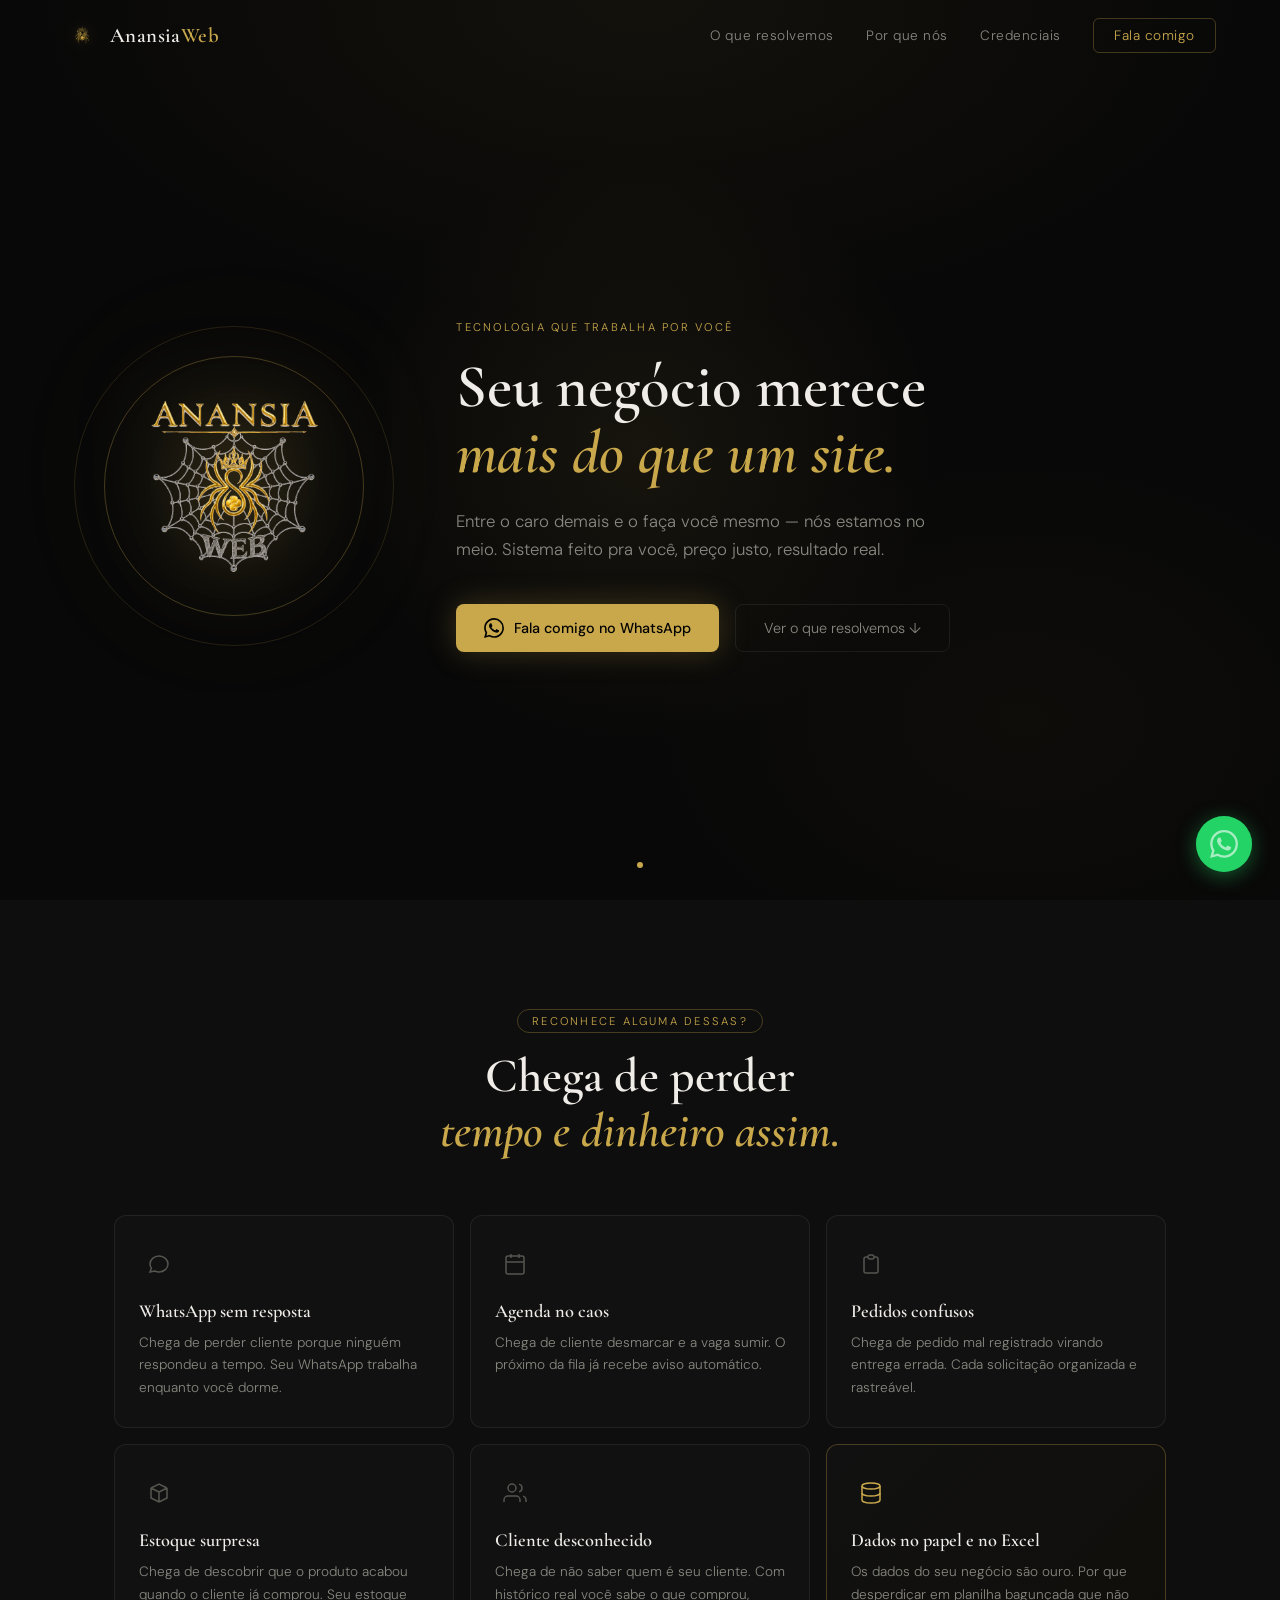
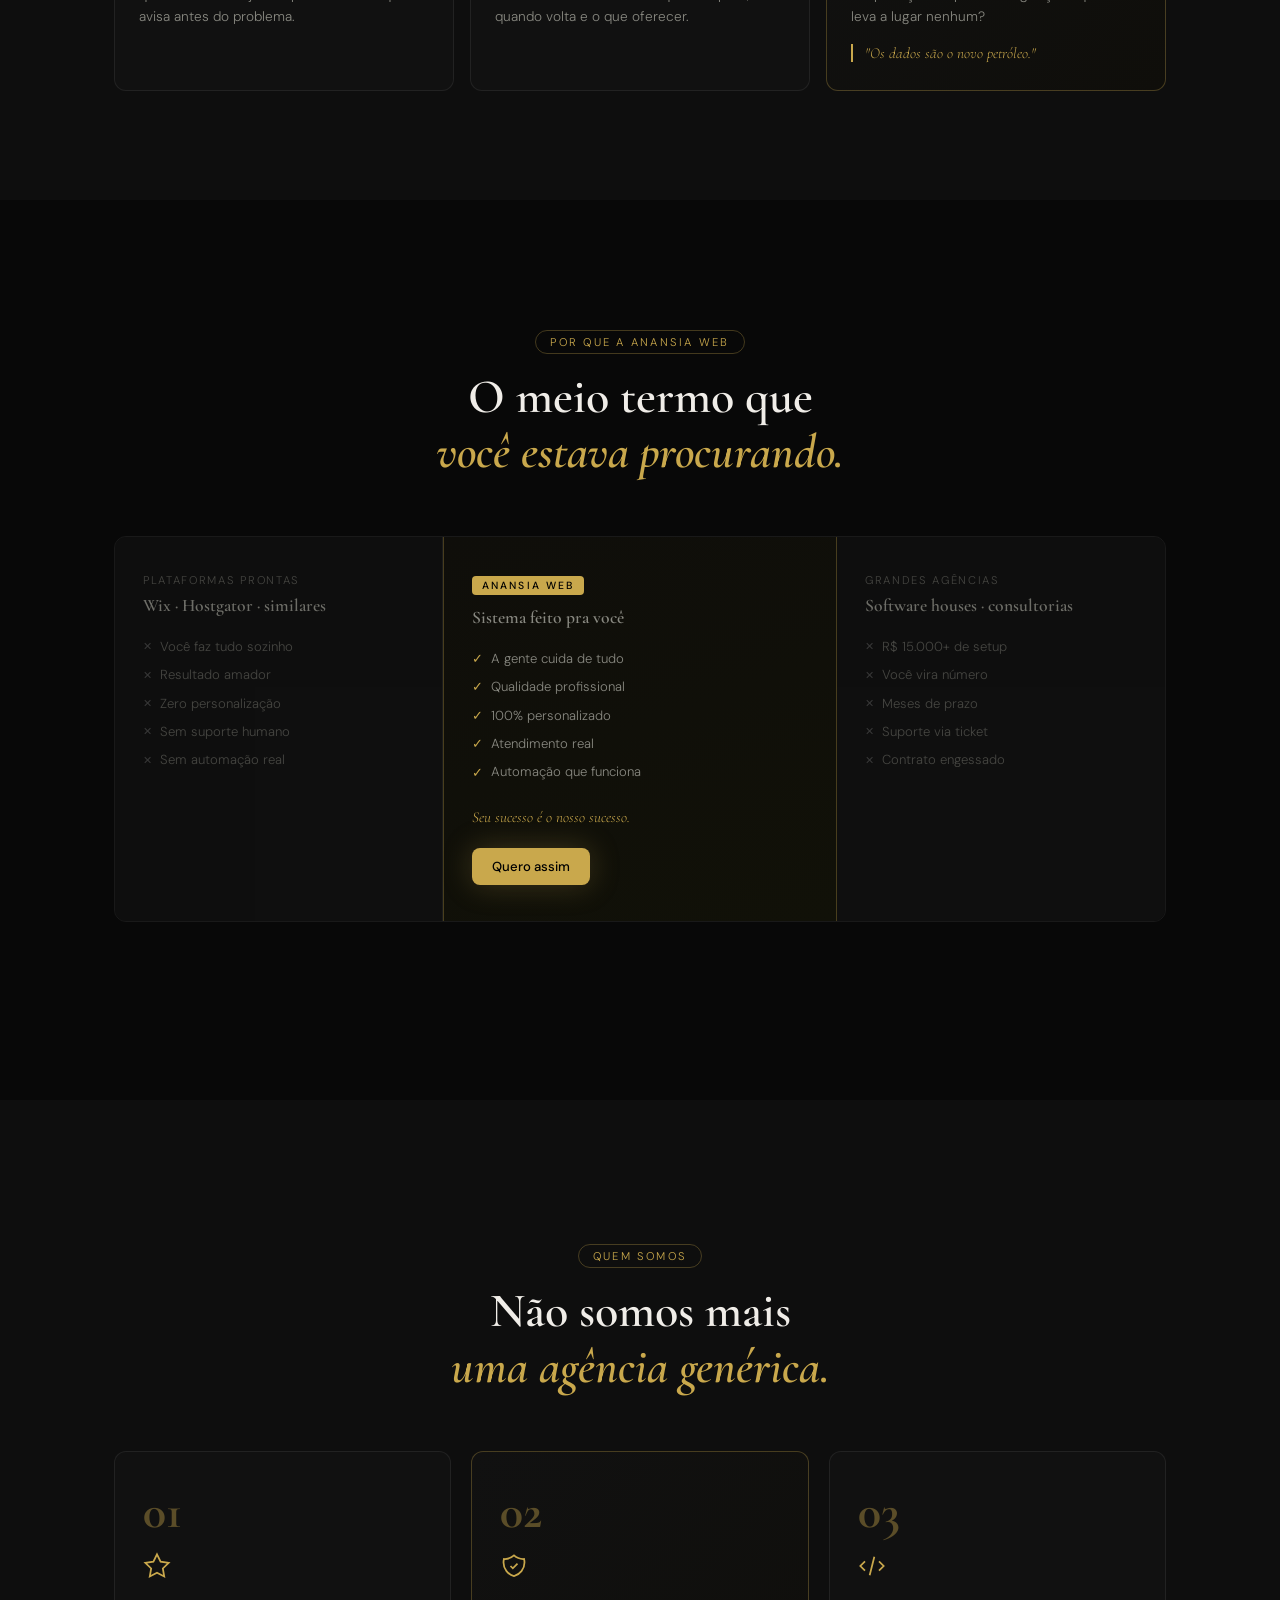
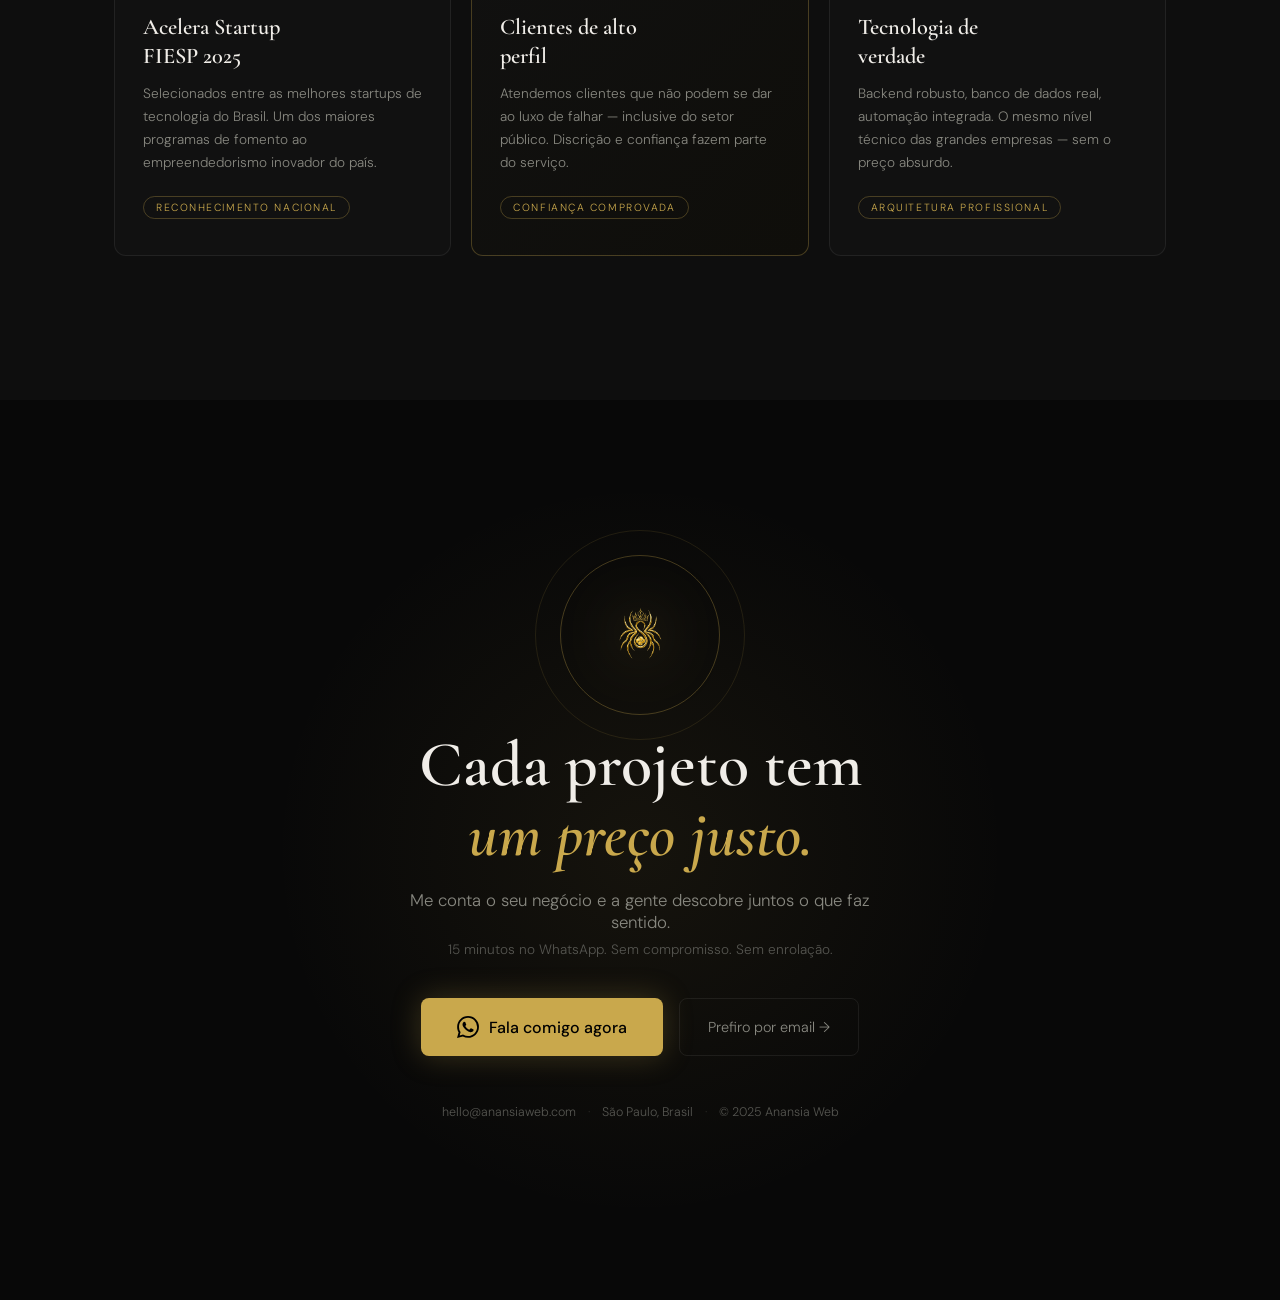
==== index.html @ 6be13656 "c0 publicando site 1" ====
<!DOCTYPE html>
<html lang="pt-BR">
<head>
  <meta charset="UTF-8">
  <meta name="viewport" content="width=device-width, initial-scale=1.0">
  <title>Anansia Web | Tecnologia que trabalha por você</title>
  <meta name="description" content="Entre o caro demais e o faça você mesmo. Sistemas personalizados, automação real e atendimento de qualidade para micro e pequenas empresas.">
  <link rel="preconnect" href="https://fonts.googleapis.com">
  <link rel="preconnect" href="https://fonts.gstatic.com" crossorigin>
  <link href="https://fonts.googleapis.com/css2?family=Cormorant+Garamond:ital,wght@0,400;0,600;0,700;1,400&family=DM+Sans:wght@300;400;500&display=swap" rel="stylesheet">
  <link rel="stylesheet" href="style.css">
<base target="_blank">
</head>
<body>

  <nav class="nav" id="nav">
    <div class="nav-inner">
      <a href="#inicio" class="nav-logo">
        <img src="logo_final_dourada-removebg-preview.png" alt="Anansia Web" class="nav-logo-img">
        <span class="nav-logo-name">Anansia<span class="gold">Web</span></span>
      </a>
      <div class="nav-links">
        <a href="#dores" class="nav-link">O que resolvemos</a>
        <a href="#posicionamento" class="nav-link">Por que nós</a>
        <a href="#credencial" class="nav-link">Credenciais</a>
        <a href="#contato" class="nav-link nav-cta">Fala comigo</a>
      </div>
      <button class="nav-toggle" id="navToggle" aria-label="Menu">
        <span></span><span></span><span></span>
      </button>
    </div>
  </nav>

  <div class="mobile-overlay" id="mobileOverlay"></div>
  <div class="mobile-menu" id="mobileMenu">
    <a href="#dores" class="mobile-link">O que resolvemos</a>
    <a href="#posicionamento" class="mobile-link">Por que nós</a>
    <a href="#credencial" class="mobile-link">Credenciais</a>
    <a href="#contato" class="mobile-link">Fala comigo</a>
  </div>

  <!-- HERO -->
  <section class="hero snap-section" id="inicio">
    <div class="hero-bg-web"></div>
    <div class="hero-glow"></div>
    <div class="hero-content">
      <div class="hero-logo-wrap">
        <div class="logo-ring logo-ring-1"></div>
        <div class="logo-ring logo-ring-2"></div>
        <img src="Anansia_Web_Logo_Novo_Transparente.png" alt="Anansia Web" class="hero-logo" id="heroLogo">
      </div>
      <div class="hero-text">
        <p class="hero-eyebrow">Tecnologia que trabalha por você</p>
        <h1 class="hero-headline">
          Seu negócio merece<br>
          <em class="gold-italic">mais do que um site.</em>
        </h1>
        <p class="hero-sub">
          Entre o caro demais e o faça você mesmo —
          nós estamos no meio. Sistema feito pra você, preço justo, resultado real.
        </p>
        <div class="hero-actions">
          <a href="https://wa.me/5511999999999" target="_blank" class="btn-primary">
            <svg viewBox="0 0 24 24" fill="currentColor" width="20" height="20"><path d="M17.472 14.382c-.297-.149-1.758-.867-2.03-.967-.273-.099-.471-.148-.67.15-.197.297-.767.966-.94 1.164-.173.199-.347.223-.644.075-.297-.15-1.255-.463-2.39-1.475-.883-.788-1.48-1.761-1.653-2.059-.173-.297-.018-.458.13-.606.134-.133.298-.347.446-.52.149-.174.198-.298.298-.497.099-.198.05-.371-.025-.52-.075-.149-.669-1.612-.916-2.207-.242-.579-.487-.5-.669-.51-.173-.008-.371-.01-.57-.01-.198 0-.52.074-.792.372-.272.297-1.04 1.016-1.04 2.479 0 1.462 1.065 2.875 1.213 3.074.149.198 2.096 3.2 5.077 4.487.709.306 1.262.489 1.694.625.712.227 1.36.195 1.871.118.571-.085 1.758-.719 2.006-1.413.248-.694.248-1.289.173-1.413-.074-.124-.272-.198-.57-.347m-5.421 7.403h-.004a9.87 9.87 0 01-5.031-1.378l-.361-.214-3.741.982.998-3.648-.235-.374a9.86 9.86 0 01-1.51-5.26c.001-5.45 4.436-9.884 9.888-9.884 2.64 0 5.122 1.03 6.988 2.898a9.825 9.825 0 012.893 6.994c-.003 5.45-4.437 9.884-9.885 9.884m8.413-18.297A11.815 11.815 0 0012.05 0C5.495 0 .16 5.335.157 11.892c0 2.096.547 4.142 1.588 5.945L.057 24l6.305-1.654a11.882 11.882 0 005.683 1.448h.005c6.554 0 11.89-5.335 11.893-11.893a11.821 11.821 0 00-3.48-8.413z"/></svg>
            Fala comigo no WhatsApp
          </a>
          <a href="#dores" class="btn-ghost">Ver o que resolvemos ↓</a>
        </div>
      </div>
    </div>
    <div class="hero-scroll-hint"><div class="scroll-dot"></div></div>
  </section>

  <!-- DORES -->
  <section class="dores snap-section" id="dores">
    <div class="dores-inner">
      <div class="section-header">
        <span class="section-label">Reconhece alguma dessas?</span>
        <h2 class="section-title">Chega de perder<br><em class="gold-italic">tempo e dinheiro assim.</em></h2>
      </div>
      <div class="dores-grid">
        <div class="dor-card" data-delay="0">
          <div class="dor-icon"><svg viewBox="0 0 24 24" fill="none" stroke="currentColor" stroke-width="1.5"><path d="M8 12h.01M12 12h.01M16 12h.01M21 12c0 4.418-4.03 8-9 8a9.863 9.863 0 01-4.255-.949L3 20l1.395-3.72C3.512 15.042 3 13.574 3 12c0-4.418 4.03-8 9-8s9 3.582 9 8z"/></svg></div>
          <h3 class="dor-title">WhatsApp sem resposta</h3>
          <p class="dor-text">Chega de perder cliente porque ninguém respondeu a tempo. Seu WhatsApp trabalha enquanto você dorme.</p>
        </div>
        <div class="dor-card" data-delay="100">
          <div class="dor-icon"><svg viewBox="0 0 24 24" fill="none" stroke="currentColor" stroke-width="1.5"><rect x="3" y="4" width="18" height="18" rx="2"/><line x1="16" y1="2" x2="16" y2="6"/><line x1="8" y1="2" x2="8" y2="6"/><line x1="3" y1="10" x2="21" y2="10"/></svg></div>
          <h3 class="dor-title">Agenda no caos</h3>
          <p class="dor-text">Chega de cliente desmarcar e a vaga sumir. O próximo da fila já recebe aviso automático.</p>
        </div>
        <div class="dor-card" data-delay="200">
          <div class="dor-icon"><svg viewBox="0 0 24 24" fill="none" stroke="currentColor" stroke-width="1.5"><path d="M9 5H7a2 2 0 00-2 2v12a2 2 0 002 2h10a2 2 0 002-2V7a2 2 0 00-2-2h-2M9 5a2 2 0 002 2h2a2 2 0 002-2M9 5a2 2 0 012-2h2a2 2 0 012 2"/></svg></div>
          <h3 class="dor-title">Pedidos confusos</h3>
          <p class="dor-text">Chega de pedido mal registrado virando entrega errada. Cada solicitação organizada e rastreável.</p>
        </div>
        <div class="dor-card" data-delay="300">
          <div class="dor-icon"><svg viewBox="0 0 24 24" fill="none" stroke="currentColor" stroke-width="1.5"><path d="M20 7l-8-4-8 4m16 0l-8 4m8-4v10l-8 4m0-10L4 7m8 4v10M4 7v10l8 4"/></svg></div>
          <h3 class="dor-title">Estoque surpresa</h3>
          <p class="dor-text">Chega de descobrir que o produto acabou quando o cliente já comprou. Seu estoque avisa antes do problema.</p>
        </div>
        <div class="dor-card" data-delay="400">
          <div class="dor-icon"><svg viewBox="0 0 24 24" fill="none" stroke="currentColor" stroke-width="1.5"><path d="M17 21v-2a4 4 0 00-4-4H5a4 4 0 00-4 4v2"/><circle cx="9" cy="7" r="4"/><path d="M23 21v-2a4 4 0 00-3-3.87M16 3.13a4 4 0 010 7.75"/></svg></div>
          <h3 class="dor-title">Cliente desconhecido</h3>
          <p class="dor-text">Chega de não saber quem é seu cliente. Com histórico real você sabe o que comprou, quando volta e o que oferecer.</p>
        </div>
        <div class="dor-card dor-destaque" data-delay="500">
          <div class="dor-icon dor-icon-gold"><svg viewBox="0 0 24 24" fill="none" stroke="currentColor" stroke-width="1.5"><ellipse cx="12" cy="5" rx="9" ry="3"/><path d="M21 12c0 1.66-4 3-9 3s-9-1.34-9-3"/><path d="M3 5v14c0 1.66 4 3 9 3s9-1.34 9-3V5"/></svg></div>
          <h3 class="dor-title">Dados no papel e no Excel</h3>
          <p class="dor-text">Os dados do seu negócio são ouro. Por que desperdiçar em planilha bagunçada que não leva a lugar nenhum?</p>
          <div class="dor-quote">"Os dados são o novo petróleo."</div>
        </div>
      </div>
    </div>
  </section>

  <!-- POSICIONAMENTO -->
  <section class="pos snap-section" id="posicionamento">
    <div class="pos-inner">
      <div class="section-header">
        <span class="section-label">Por que a Anansia Web</span>
        <h2 class="section-title">O meio termo que<br><em class="gold-italic">você estava procurando.</em></h2>
      </div>
      <div class="pos-grid">
        <div class="pos-col pos-col-left">
          <div class="pos-col-label">Plataformas prontas</div>
          <div class="pos-col-name">Wix · Hostgator · similares</div>
          <ul class="pos-list">
            <li class="pos-neg">Você faz tudo sozinho</li>
            <li class="pos-neg">Resultado amador</li>
            <li class="pos-neg">Zero personalização</li>
            <li class="pos-neg">Sem suporte humano</li>
            <li class="pos-neg">Sem automação real</li>
          </ul>
        </div>
        <div class="pos-col pos-col-center">
          <div class="pos-col-badge">Anansia Web</div>
          <div class="pos-col-name gold">Sistema feito pra você</div>
          <ul class="pos-list">
            <li class="pos-pos">A gente cuida de tudo</li>
            <li class="pos-pos">Qualidade profissional</li>
            <li class="pos-pos">100% personalizado</li>
            <li class="pos-pos">Atendimento real</li>
            <li class="pos-pos">Automação que funciona</li>
          </ul>
          <div class="pos-motto">Seu sucesso é o nosso sucesso.</div>
          <a href="#contato" class="btn-primary btn-sm">Quero assim</a>
        </div>
        <div class="pos-col pos-col-right">
          <div class="pos-col-label">Grandes agências</div>
          <div class="pos-col-name">Software houses · consultorias</div>
          <ul class="pos-list">
            <li class="pos-neg">R$ 15.000+ de setup</li>
            <li class="pos-neg">Você vira número</li>
            <li class="pos-neg">Meses de prazo</li>
            <li class="pos-neg">Suporte via ticket</li>
            <li class="pos-neg">Contrato engessado</li>
          </ul>
        </div>
      </div>
    </div>
  </section>

  <!-- CREDENCIAL -->
  <section class="cred snap-section" id="credencial">
    <div class="cred-inner">
      <div class="section-header">
        <span class="section-label">Quem somos</span>
        <h2 class="section-title">Não somos mais<br><em class="gold-italic">uma agência genérica.</em></h2>
      </div>
      <div class="cred-grid">
        <div class="cred-card">
          <div class="cred-num gold">01</div>
          <div class="cred-icon"><svg viewBox="0 0 24 24" fill="none" stroke="currentColor" stroke-width="1.5"><path d="M12 2l3.09 6.26L22 9.27l-5 4.87 1.18 6.88L12 17.77l-6.18 3.25L7 14.14 2 9.27l6.91-1.01L12 2z"/></svg></div>
          <h3 class="cred-title">Acelera Startup<br>FIESP 2025</h3>
          <p class="cred-text">Selecionados entre as melhores startups de tecnologia do Brasil. Um dos maiores programas de fomento ao empreendedorismo inovador do país.</p>
          <div class="cred-tag">Reconhecimento nacional</div>
        </div>
        <div class="cred-card cred-card-mid">
          <div class="cred-num gold">02</div>
          <div class="cred-icon"><svg viewBox="0 0 24 24" fill="none" stroke="currentColor" stroke-width="1.5"><path d="M9 12l2 2 4-4m5.618-4.016A11.955 11.955 0 0112 2.944a11.955 11.955 0 01-8.618 3.04A12.02 12.02 0 003 9c0 5.591 3.824 10.29 9 11.622 5.176-1.332 9-6.03 9-11.622 0-1.042-.133-2.052-.382-3.016z"/></svg></div>
          <h3 class="cred-title">Clientes de alto<br>perfil</h3>
          <p class="cred-text">Atendemos clientes que não podem se dar ao luxo de falhar — inclusive do setor público. Discrição e confiança fazem parte do serviço.</p>
          <div class="cred-tag">Confiança comprovada</div>
        </div>
        <div class="cred-card">
          <div class="cred-num gold">03</div>
          <div class="cred-icon"><svg viewBox="0 0 24 24" fill="none" stroke="currentColor" stroke-width="1.5"><path d="M10 20l4-16m4 4l4 4-4 4M6 16l-4-4 4-4"/></svg></div>
          <h3 class="cred-title">Tecnologia de<br>verdade</h3>
          <p class="cred-text">Backend robusto, banco de dados real, automação integrada. O mesmo nível técnico das grandes empresas — sem o preço absurdo.</p>
          <div class="cred-tag">Arquitetura profissional</div>
        </div>
      </div>
    </div>
  </section>

  <!-- CTA -->
  <section class="cta snap-section" id="contato">
    <div class="cta-glow"></div>
    <div class="cta-inner">
      <div class="cta-logo-wrap">
        <div class="cta-ring cta-ring-1"></div>
        <div class="cta-ring cta-ring-2"></div>
        <img src="logo_final_dourada-removebg-preview.png" alt="Anansia Web" class="cta-logo">
      </div>
      <h2 class="cta-headline">Cada projeto tem<br><em class="gold-italic">um preço justo.</em></h2>
      <p class="cta-sub">Me conta o seu negócio e a gente descobre juntos o que faz sentido.</p>
      <p class="cta-sub2">15 minutos no WhatsApp. Sem compromisso. Sem enrolação.</p>
      <div class="cta-actions">
        <a href="https://wa.me/5511999999999" target="_blank" class="btn-primary btn-large">
          <svg viewBox="0 0 24 24" fill="currentColor" width="22" height="22"><path d="M17.472 14.382c-.297-.149-1.758-.867-2.03-.967-.273-.099-.471-.148-.67.15-.197.297-.767.966-.94 1.164-.173.199-.347.223-.644.075-.297-.15-1.255-.463-2.39-1.475-.883-.788-1.48-1.761-1.653-2.059-.173-.297-.018-.458.13-.606.134-.133.298-.347.446-.52.149-.174.198-.298.298-.497.099-.198.05-.371-.025-.52-.075-.149-.669-1.612-.916-2.207-.242-.579-.487-.5-.669-.51-.173-.008-.371-.01-.57-.01-.198 0-.52.074-.792.372-.272.297-1.04 1.016-1.04 2.479 0 1.462 1.065 2.875 1.213 3.074.149.198 2.096 3.2 5.077 4.487.709.306 1.262.489 1.694.625.712.227 1.36.195 1.871.118.571-.085 1.758-.719 2.006-1.413.248-.694.248-1.289.173-1.413-.074-.124-.272-.198-.57-.347m-5.421 7.403h-.004a9.87 9.87 0 01-5.031-1.378l-.361-.214-3.741.982.998-3.648-.235-.374a9.86 9.86 0 01-1.51-5.26c.001-5.45 4.436-9.884 9.888-9.884 2.64 0 5.122 1.03 6.988 2.898a9.825 9.825 0 012.893 6.994c-.003 5.45-4.437 9.884-9.885 9.884m8.413-18.297A11.815 11.815 0 0012.05 0C5.495 0 .16 5.335.157 11.892c0 2.096.547 4.142 1.588 5.945L.057 24l6.305-1.654a11.882 11.882 0 005.683 1.448h.005c6.554 0 11.89-5.335 11.893-11.893a11.821 11.821 0 00-3.48-8.413z"/></svg>
          Fala comigo agora
        </a>
        <a href="mailto:hello@anansiaweb.com" class="btn-ghost">Prefiro por email →</a>
      </div>
      <div class="cta-footer-info">
        <span>hello@anansiaweb.com</span>
        <span class="cta-dot">·</span>
        <span>São Paulo, Brasil</span>
        <span class="cta-dot">·</span>
        <span>© 2025 Anansia Web</span>
      </div>
    </div>
  </section>

  <!-- ZAP FLUTUANTE -->
  <a href="https://wa.me/5511999999999" target="_blank" class="zap-float" aria-label="WhatsApp">
    <svg viewBox="0 0 24 24" fill="currentColor"><path d="M17.472 14.382c-.297-.149-1.758-.867-2.03-.967-.273-.099-.471-.148-.67.15-.197.297-.767.966-.94 1.164-.173.199-.347.223-.644.075-.297-.15-1.255-.463-2.39-1.475-.883-.788-1.48-1.761-1.653-2.059-.173-.297-.018-.458.13-.606.134-.133.298-.347.446-.52.149-.174.198-.298.298-.497.099-.198.05-.371-.025-.52-.075-.149-.669-1.612-.916-2.207-.242-.579-.487-.5-.669-.51-.173-.008-.371-.01-.57-.01-.198 0-.52.074-.792.372-.272.297-1.04 1.016-1.04 2.479 0 1.462 1.065 2.875 1.213 3.074.149.198 2.096 3.2 5.077 4.487.709.306 1.262.489 1.694.625.712.227 1.36.195 1.871.118.571-.085 1.758-.719 2.006-1.413.248-.694.248-1.289.173-1.413-.074-.124-.272-.198-.57-.347m-5.421 7.403h-.004a9.87 9.87 0 01-5.031-1.378l-.361-.214-3.741.982.998-3.648-.235-.374a9.86 9.86 0 01-1.51-5.26c.001-5.45 4.436-9.884 9.888-9.884 2.64 0 5.122 1.03 6.988 2.898a9.825 9.825 0 012.893 6.994c-.003 5.45-4.437 9.884-9.885 9.884m8.413-18.297A11.815 11.815 0 0012.05 0C5.495 0 .16 5.335.157 11.892c0 2.096.547 4.142 1.588 5.945L.057 24l6.305-1.654a11.882 11.882 0 005.683 1.448h.005c6.554 0 11.89-5.335 11.893-11.893a11.821 11.821 0 00-3.48-8.413z"/></svg>
    <span class="zap-pulse"></span>
  </a>

  <script src="script.js"></script>
</body>
</html>
---- style.css ----
/* ============================================
   ANANSIA WEB — CSS
   Dark luxury · Gold · Cormorant + DM Sans
   ============================================ */

:root {
  --gold: #C9A84C;
  --gold-light: #E8C96A;
  --gold-dim: rgba(201,168,76,0.15);
  --gold-border: rgba(201,168,76,0.3);
  --bg: #080808;
  --bg-2: #0E0E0E;
  --bg-3: #141414;
  --bg-card: #111111;
  --text: #F0EDE8;
  --text-muted: #888880;
  --text-dim: #555550;
  --border: rgba(255,255,255,0.07);
  --radius: 12px;
  --nav-h: 72px;
}

*, *::before, *::after { box-sizing: border-box; margin: 0; padding: 0; }

html {
  scroll-behavior: smooth;
  font-size: 16px;
}

body {
  background: var(--bg);
  color: var(--text);
  font-family: 'DM Sans', sans-serif;
  font-weight: 300;
  overflow-x: hidden;
  -webkit-font-smoothing: antialiased;
}

/* UTILITIES */
.gold { color: var(--gold); }
.gold-italic { color: var(--gold); font-style: italic; font-family: 'Cormorant Garamond', serif; font-weight: 600; }

/* ============ NAV ============ */
.nav {
  position: fixed;
  top: 0; left: 0; right: 0;
  height: var(--nav-h);
  z-index: 100;
  transition: background .3s, border-color .3s;
  border-bottom: 1px solid transparent;
}
.nav.scrolled {
  background: rgba(8,8,8,0.95);
  backdrop-filter: blur(20px);
  border-bottom-color: var(--border);
}
.nav-inner {
  max-width: 1200px;
  margin: 0 auto;
  padding: 0 24px;
  height: 100%;
  display: flex;
  align-items: center;
  justify-content: space-between;
}
.nav-logo {
  display: flex;
  align-items: center;
  gap: 10px;
  text-decoration: none;
}
.nav-logo-img {
  width: 36px;
  height: 36px;
  object-fit: contain;
  filter: drop-shadow(0 0 8px rgba(201,168,76,0.4));
}
.nav-logo-name {
  font-family: 'Cormorant Garamond', serif;
  font-size: 1.3rem;
  font-weight: 600;
  color: var(--text);
  letter-spacing: 0.02em;
}
.nav-links {
  display: flex;
  align-items: center;
  gap: 32px;
}
.nav-link {
  font-size: 0.85rem;
  color: var(--text-muted);
  text-decoration: none;
  letter-spacing: 0.04em;
  transition: color .2s;
}
.nav-link:hover { color: var(--text); }
.nav-cta {
  padding: 8px 20px;
  border: 1px solid var(--gold-border);
  border-radius: 6px;
  color: var(--gold) !important;
  transition: background .2s, color .2s !important;
}
.nav-cta:hover { background: var(--gold-dim); color: var(--gold-light) !important; }
.nav-toggle {
  display: none;
  flex-direction: column;
  gap: 5px;
  background: none;
  border: none;
  cursor: pointer;
  padding: 4px;
}
.nav-toggle span {
  display: block;
  width: 22px;
  height: 1.5px;
  background: var(--text);
  transition: transform .3s, opacity .3s;
}

/* MOBILE MENU */
.mobile-overlay {
  display: none;
  position: fixed;
  inset: 0;
  background: rgba(0,0,0,0.7);
  z-index: 98;
}
.mobile-menu {
  display: none;
  position: fixed;
  top: var(--nav-h);
  left: 0; right: 0;
  background: var(--bg-2);
  border-bottom: 1px solid var(--border);
  z-index: 99;
  flex-direction: column;
  padding: 16px 0;
}
.mobile-link {
  padding: 14px 24px;
  color: var(--text-muted);
  text-decoration: none;
  font-size: 0.9rem;
  border-bottom: 1px solid var(--border);
  transition: color .2s, background .2s;
}
.mobile-link:hover { color: var(--gold); background: var(--gold-dim); }
.mobile-menu.open, .mobile-overlay.open { display: flex; }

/* ============ SECTIONS ============ */
.snap-section {
  min-height: 100vh;
  display: flex;
  align-items: center;
  justify-content: center;
  position: relative;
  overflow: hidden;
}

.section-header {
  text-align: center;
  margin-bottom: clamp(2rem, 5vw, 3.5rem);
}
.section-label {
  display: inline-block;
  font-size: 0.7rem;
  letter-spacing: 0.2em;
  text-transform: uppercase;
  color: var(--gold);
  margin-bottom: 1rem;
  border: 1px solid var(--gold-border);
  padding: 4px 14px;
  border-radius: 20px;
}
.section-title {
  font-family: 'Cormorant Garamond', serif;
  font-size: clamp(2rem, 4vw, 3rem);
  font-weight: 600;
  line-height: 1.15;
  color: var(--text);
}

/* BTNS */
.btn-primary {
  display: inline-flex;
  align-items: center;
  gap: 10px;
  padding: 14px 28px;
  background: var(--gold);
  color: #000;
  font-size: 0.9rem;
  font-weight: 500;
  text-decoration: none;
  border-radius: 8px;
  transition: background .2s, transform .2s, box-shadow .2s;
  box-shadow: 0 0 30px rgba(201,168,76,0.25);
}
.btn-primary:hover {
  background: var(--gold-light);
  transform: translateY(-2px);
  box-shadow: 0 8px 40px rgba(201,168,76,0.35);
}
.btn-primary.btn-large { padding: 18px 36px; font-size: 1rem; }
.btn-primary.btn-sm { padding: 10px 20px; font-size: 0.82rem; }
.btn-ghost {
  display: inline-flex;
  align-items: center;
  gap: 8px;
  padding: 14px 28px;
  color: var(--text-muted);
  font-size: 0.9rem;
  text-decoration: none;
  border: 1px solid var(--border);
  border-radius: 8px;
  transition: color .2s, border-color .2s;
}
.btn-ghost:hover { color: var(--text); border-color: rgba(255,255,255,0.2); }

/* ============ HERO ============ */
.hero {
  background: var(--bg);
  padding-top: var(--nav-h);
}
.hero-bg-web {
  position: absolute;
  inset: 0;
  background-image:
    radial-gradient(ellipse 80% 60% at 50% 0%, rgba(201,168,76,0.06) 0%, transparent 60%),
    radial-gradient(ellipse 60% 60% at 80% 80%, rgba(201,168,76,0.03) 0%, transparent 50%);
  pointer-events: none;
}
.hero-glow {
  position: absolute;
  width: 600px; height: 600px;
  border-radius: 50%;
  background: radial-gradient(circle, rgba(201,168,76,0.08) 0%, transparent 70%);
  top: 50%; left: 50%;
  transform: translate(-50%, -50%);
  pointer-events: none;
}
.hero-content {
  position: relative;
  z-index: 2;
  display: flex;
  align-items: center;
  gap: clamp(3rem, 8vw, 8rem);
  max-width: 1100px;
  width: 100%;
  padding: 0 24px;
  flex-wrap: wrap;
  justify-content: center;
}
.hero-logo-wrap {
  position: relative;
  flex-shrink: 0;
  display: flex;
  align-items: center;
  justify-content: center;
}
.logo-ring {
  position: absolute;
  border-radius: 50%;
  border: 1px solid var(--gold-border);
  animation: ringPulse 3s ease-in-out infinite;
}
.logo-ring-1 { width: 260px; height: 260px; animation-delay: 0s; }
.logo-ring-2 { width: 320px; height: 320px; animation-delay: 1s; opacity: 0.5; }
@keyframes ringPulse {
  0%, 100% { opacity: 0.3; transform: scale(1); }
  50% { opacity: 0.7; transform: scale(1.03); }
}
.hero-logo {
  width: clamp(180px, 25vw, 240px);
  height: clamp(180px, 25vw, 240px);
  object-fit: contain;
  filter: drop-shadow(0 0 40px rgba(201,168,76,0.5)) drop-shadow(0 0 80px rgba(201,168,76,0.2));
  animation: logoFloat 4s ease-in-out infinite;
  position: relative;
  z-index: 2;
}
@keyframes logoFloat {
  0%, 100% { transform: translateY(0); filter: drop-shadow(0 0 40px rgba(201,168,76,0.5)) drop-shadow(0 0 80px rgba(201,168,76,0.2)); }
  50% { transform: translateY(-10px); filter: drop-shadow(0 0 60px rgba(201,168,76,0.7)) drop-shadow(0 0 100px rgba(201,168,76,0.3)); }
}
.hero-text {
  flex: 1;
  min-width: 280px;
}
.hero-eyebrow {
  font-size: 0.7rem;
  letter-spacing: 0.2em;
  text-transform: uppercase;
  color: var(--gold);
  margin-bottom: 1.2rem;
  opacity: 0;
  animation: fadeUp .6s .2s forwards;
}
.hero-headline {
  font-family: 'Cormorant Garamond', serif;
  font-size: clamp(2.2rem, 5vw, 3.8rem);
  font-weight: 600;
  line-height: 1.1;
  color: var(--text);
  margin-bottom: 1.2rem;
  opacity: 0;
  animation: fadeUp .6s .4s forwards;
}
.hero-sub {
  font-size: clamp(0.9rem, 1.5vw, 1.05rem);
  color: var(--text-muted);
  line-height: 1.7;
  margin-bottom: 2.5rem;
  max-width: 480px;
  opacity: 0;
  animation: fadeUp .6s .6s forwards;
}
.hero-actions {
  display: flex;
  gap: 16px;
  flex-wrap: wrap;
  opacity: 0;
  animation: fadeUp .6s .8s forwards;
}
.hero-scroll-hint {
  position: absolute;
  bottom: 32px;
  left: 50%;
  transform: translateX(-50%);
}
.scroll-dot {
  width: 6px; height: 6px;
  border-radius: 50%;
  background: var(--gold);
  animation: scrollBounce 2s ease-in-out infinite;
}
@keyframes scrollBounce {
  0%, 100% { transform: translateY(0); opacity: 1; }
  50% { transform: translateY(8px); opacity: 0.4; }
}
@keyframes fadeUp {
  from { opacity: 0; transform: translateY(20px); }
  to { opacity: 1; transform: translateY(0); }
}

/* ============ DORES ============ */
.dores { background: var(--bg-2); }
.dores-inner {
  width: 100%;
  max-width: 1100px;
  padding: clamp(80px, 10vh, 120px) 24px;
}
.dores-grid {
  display: grid;
  grid-template-columns: repeat(3, 1fr);
  gap: 16px;
}
.dor-card {
  background: var(--bg-card);
  border: 1px solid var(--border);
  border-radius: var(--radius);
  padding: 28px 24px;
  transition: border-color .3s, transform .3s;
  opacity: 0;
  transform: translateY(16px);
  transition: opacity .5s, transform .5s, border-color .3s;
}
.dor-card.visible { opacity: 1; transform: translateY(0); }
.dor-card:hover { border-color: var(--gold-border); transform: translateY(-4px) !important; }
.dor-icon {
  width: 40px; height: 40px;
  display: flex; align-items: center; justify-content: center;
  color: var(--text-dim);
  margin-bottom: 16px;
}
.dor-icon svg { width: 24px; height: 24px; }
.dor-icon-gold { color: var(--gold) !important; }
.dor-title {
  font-family: 'Cormorant Garamond', serif;
  font-size: 1.15rem;
  font-weight: 600;
  color: var(--text);
  margin-bottom: 10px;
}
.dor-text {
  font-size: 0.85rem;
  color: var(--text-muted);
  line-height: 1.65;
}
.dor-destaque {
  border-color: var(--gold-border) !important;
  background: linear-gradient(135deg, #111111, #0f0e0a);
}
.dor-quote {
  margin-top: 16px;
  font-family: 'Cormorant Garamond', serif;
  font-style: italic;
  font-size: 0.95rem;
  color: var(--gold);
  border-left: 2px solid var(--gold);
  padding-left: 12px;
}

/* ============ POSICIONAMENTO ============ */
.pos { background: var(--bg); }
.pos-inner {
  width: 100%;
  max-width: 1100px;
  padding: clamp(80px, 10vh, 120px) 24px;
}
.pos-grid {
  display: grid;
  grid-template-columns: 1fr 1.2fr 1fr;
  gap: 0;
  border: 1px solid var(--border);
  border-radius: var(--radius);
  overflow: hidden;
  margin-bottom: 3rem;
}
.pos-col {
  padding: 36px 28px;
  border-right: 1px solid var(--border);
}
.pos-col:last-child { border-right: none; }
.pos-col-left, .pos-col-right { background: var(--bg-card); opacity: 0.8; }
.pos-col-center {
  background: linear-gradient(160deg, #0f0e0a, #111108);
  border-left: 1px solid var(--gold-border);
  border-right: 1px solid var(--gold-border);
  position: relative;
  z-index: 2;
}
.pos-col-badge {
  display: inline-block;
  font-size: 0.65rem;
  letter-spacing: 0.2em;
  text-transform: uppercase;
  background: var(--gold);
  color: #000;
  padding: 3px 10px;
  border-radius: 4px;
  font-weight: 500;
  margin-bottom: 12px;
}
.pos-col-label {
  font-size: 0.7rem;
  letter-spacing: 0.15em;
  text-transform: uppercase;
  color: var(--text-dim);
  margin-bottom: 8px;
}
.pos-col-name {
  font-family: 'Cormorant Garamond', serif;
  font-size: 1.1rem;
  font-weight: 600;
  color: var(--text-muted);
  margin-bottom: 20px;
  line-height: 1.3;
}
.pos-list { list-style: none; display: flex; flex-direction: column; gap: 10px; margin-bottom: 24px; }
.pos-list li { font-size: 0.82rem; display: flex; align-items: center; gap: 8px; line-height: 1.4; }
.pos-neg { color: var(--text-dim); }
.pos-neg::before { content: '✕'; font-size: 0.7rem; color: #444; flex-shrink: 0; }
.pos-pos { color: var(--text-muted); }
.pos-pos::before { content: '✓'; font-size: 0.8rem; color: var(--gold); flex-shrink: 0; }
.pos-motto {
  font-family: 'Cormorant Garamond', serif;
  font-style: italic;
  font-size: 0.95rem;
  color: var(--gold);
  margin-bottom: 20px;
  line-height: 1.5;
}

/* ============ CREDENCIAL ============ */
.cred { background: var(--bg-2); }
.cred-inner {
  width: 100%;
  max-width: 1100px;
  padding: clamp(80px, 10vh, 120px) 24px;
}
.cred-grid {
  display: grid;
  grid-template-columns: repeat(3, 1fr);
  gap: 20px;
}
.cred-card {
  background: var(--bg-card);
  border: 1px solid var(--border);
  border-radius: var(--radius);
  padding: 36px 28px;
  position: relative;
  transition: border-color .3s, transform .3s;
  opacity: 0;
  transform: translateY(16px);
}
.cred-card.visible { opacity: 1; transform: translateY(0); }
.cred-card:hover { border-color: var(--gold-border); transform: translateY(-4px) !important; }
.cred-card-mid {
  border-color: var(--gold-border);
  background: linear-gradient(135deg, #111111, #0f0e0a);
}
.cred-num {
  font-family: 'Cormorant Garamond', serif;
  font-size: 3rem;
  font-weight: 700;
  line-height: 1;
  margin-bottom: 16px;
  opacity: 0.4;
}
.cred-icon {
  width: 40px; height: 40px;
  color: var(--gold);
  margin-bottom: 20px;
}
.cred-icon svg { width: 28px; height: 28px; }
.cred-title {
  font-family: 'Cormorant Garamond', serif;
  font-size: 1.4rem;
  font-weight: 600;
  color: var(--text);
  margin-bottom: 12px;
  line-height: 1.3;
}
.cred-text {
  font-size: 0.85rem;
  color: var(--text-muted);
  line-height: 1.7;
  margin-bottom: 20px;
}
.cred-tag {
  display: inline-block;
  font-size: 0.65rem;
  letter-spacing: 0.15em;
  text-transform: uppercase;
  color: var(--gold);
  border: 1px solid var(--gold-border);
  padding: 4px 12px;
  border-radius: 20px;
}

/* ============ CTA ============ */
.cta { background: var(--bg); }
.cta-glow {
  position: absolute;
  width: 800px; height: 800px;
  border-radius: 50%;
  background: radial-gradient(circle, rgba(201,168,76,0.07) 0%, transparent 65%);
  top: 50%; left: 50%;
  transform: translate(-50%, -50%);
  pointer-events: none;
}
.cta-inner {
  position: relative;
  z-index: 2;
  display: flex;
  flex-direction: column;
  align-items: center;
  text-align: center;
  padding: 0 24px;
}
.cta-logo-wrap {
  position: relative;
  display: flex;
  align-items: center;
  justify-content: center;
  margin-bottom: 2.5rem;
}
.cta-ring {
  position: absolute;
  border-radius: 50%;
  border: 1px solid var(--gold-border);
  animation: ringPulse 3s ease-in-out infinite;
}
.cta-ring-1 { width: 160px; height: 160px; }
.cta-ring-2 { width: 210px; height: 210px; animation-delay: 1s; opacity: 0.4; }
.cta-logo {
  width: 110px;
  height: 110px;
  object-fit: contain;
  filter: drop-shadow(0 0 30px rgba(201,168,76,0.5));
  animation: logoFloat 4s ease-in-out infinite;
  position: relative;
  z-index: 2;
}
.cta-headline {
  font-family: 'Cormorant Garamond', serif;
  font-size: clamp(2.5rem, 5vw, 4rem);
  font-weight: 600;
  line-height: 1.1;
  margin-bottom: 1.2rem;
}
.cta-sub {
  font-size: 1.05rem;
  color: var(--text-muted);
  margin-bottom: 0.5rem;
  max-width: 500px;
}
.cta-sub2 {
  font-size: 0.85rem;
  color: var(--text-dim);
  margin-bottom: 2.5rem;
}
.cta-actions {
  display: flex;
  gap: 16px;
  flex-wrap: wrap;
  justify-content: center;
  margin-bottom: 3rem;
}
.cta-footer-info {
  display: flex;
  gap: 12px;
  flex-wrap: wrap;
  justify-content: center;
  font-size: 0.78rem;
  color: var(--text-dim);
}
.cta-dot { opacity: 0.4; }

/* ZAP FLOAT */
.zap-float {
  position: fixed;
  bottom: 28px;
  right: 28px;
  width: 56px; height: 56px;
  border-radius: 50%;
  background: #25D366;
  color: #fff;
  display: flex;
  align-items: center;
  justify-content: center;
  z-index: 200;
  box-shadow: 0 4px 20px rgba(37,211,102,0.4);
  transition: transform .2s, box-shadow .2s;
  text-decoration: none;
}
.zap-float svg { width: 28px; height: 28px; }
.zap-float:hover { transform: scale(1.1); box-shadow: 0 6px 30px rgba(37,211,102,0.5); }
.zap-pulse {
  position: absolute;
  width: 100%; height: 100%;
  border-radius: 50%;
  background: rgba(37,211,102,0.4);
  animation: zapPulse 2s ease-out infinite;
}
@keyframes zapPulse {
  0% { transform: scale(1); opacity: 0.7; }
  100% { transform: scale(1.8); opacity: 0; }
}

/* ============ RESPONSIVE ============ */
@media (max-width: 900px) {
  .nav-links { display: none; }
  .nav-toggle { display: flex; }

  .hero-content {
    flex-direction: column;
    text-align: center;
    padding-top: 2rem;
    gap: 2.5rem;
  }
  .hero-sub { margin: 0 auto 2.5rem; }
  .hero-actions { justify-content: center; }
  .logo-ring-1 { width: 200px; height: 200px; }
  .logo-ring-2 { width: 250px; height: 250px; }
  .hero-logo { width: 160px; height: 160px; }

  .dores-grid { grid-template-columns: 1fr 1fr; }

  .pos-grid {
    grid-template-columns: 1fr;
    border-radius: var(--radius);
  }
  .pos-col { border-right: none; border-bottom: 1px solid var(--border); }
  .pos-col:last-child { border-bottom: none; }
  .pos-col-center {
    border-left: none;
    border-right: none;
    border-top: 1px solid var(--gold-border);
    border-bottom: 1px solid var(--gold-border);
  }

  .cred-grid { grid-template-columns: 1fr; }
}

@media (max-width: 600px) {
  .dores-grid { grid-template-columns: 1fr; }
  .cta-footer-info { flex-direction: column; align-items: center; gap: 6px; }
  .cta-dot { display: none; }
  .hero-actions { flex-direction: column; align-items: center; }
  .cta-actions { flex-direction: column; align-items: center; }
}
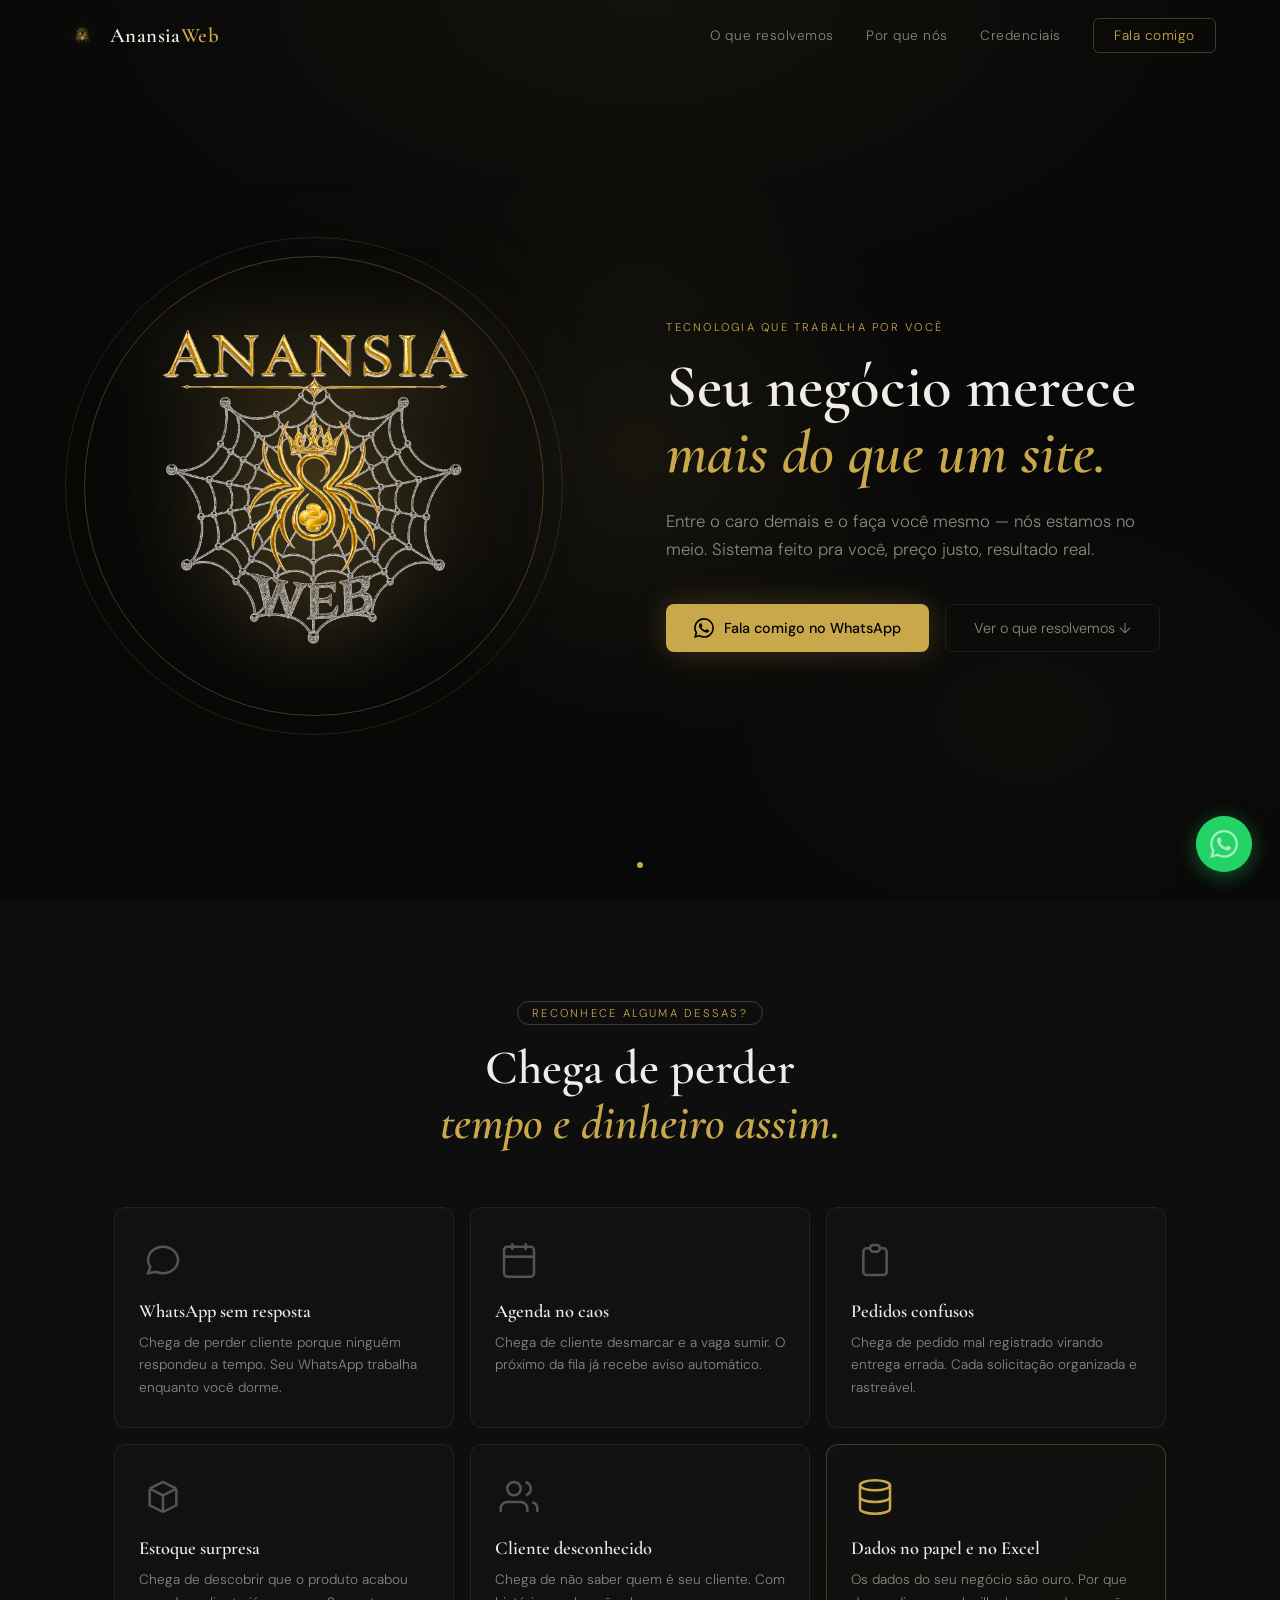
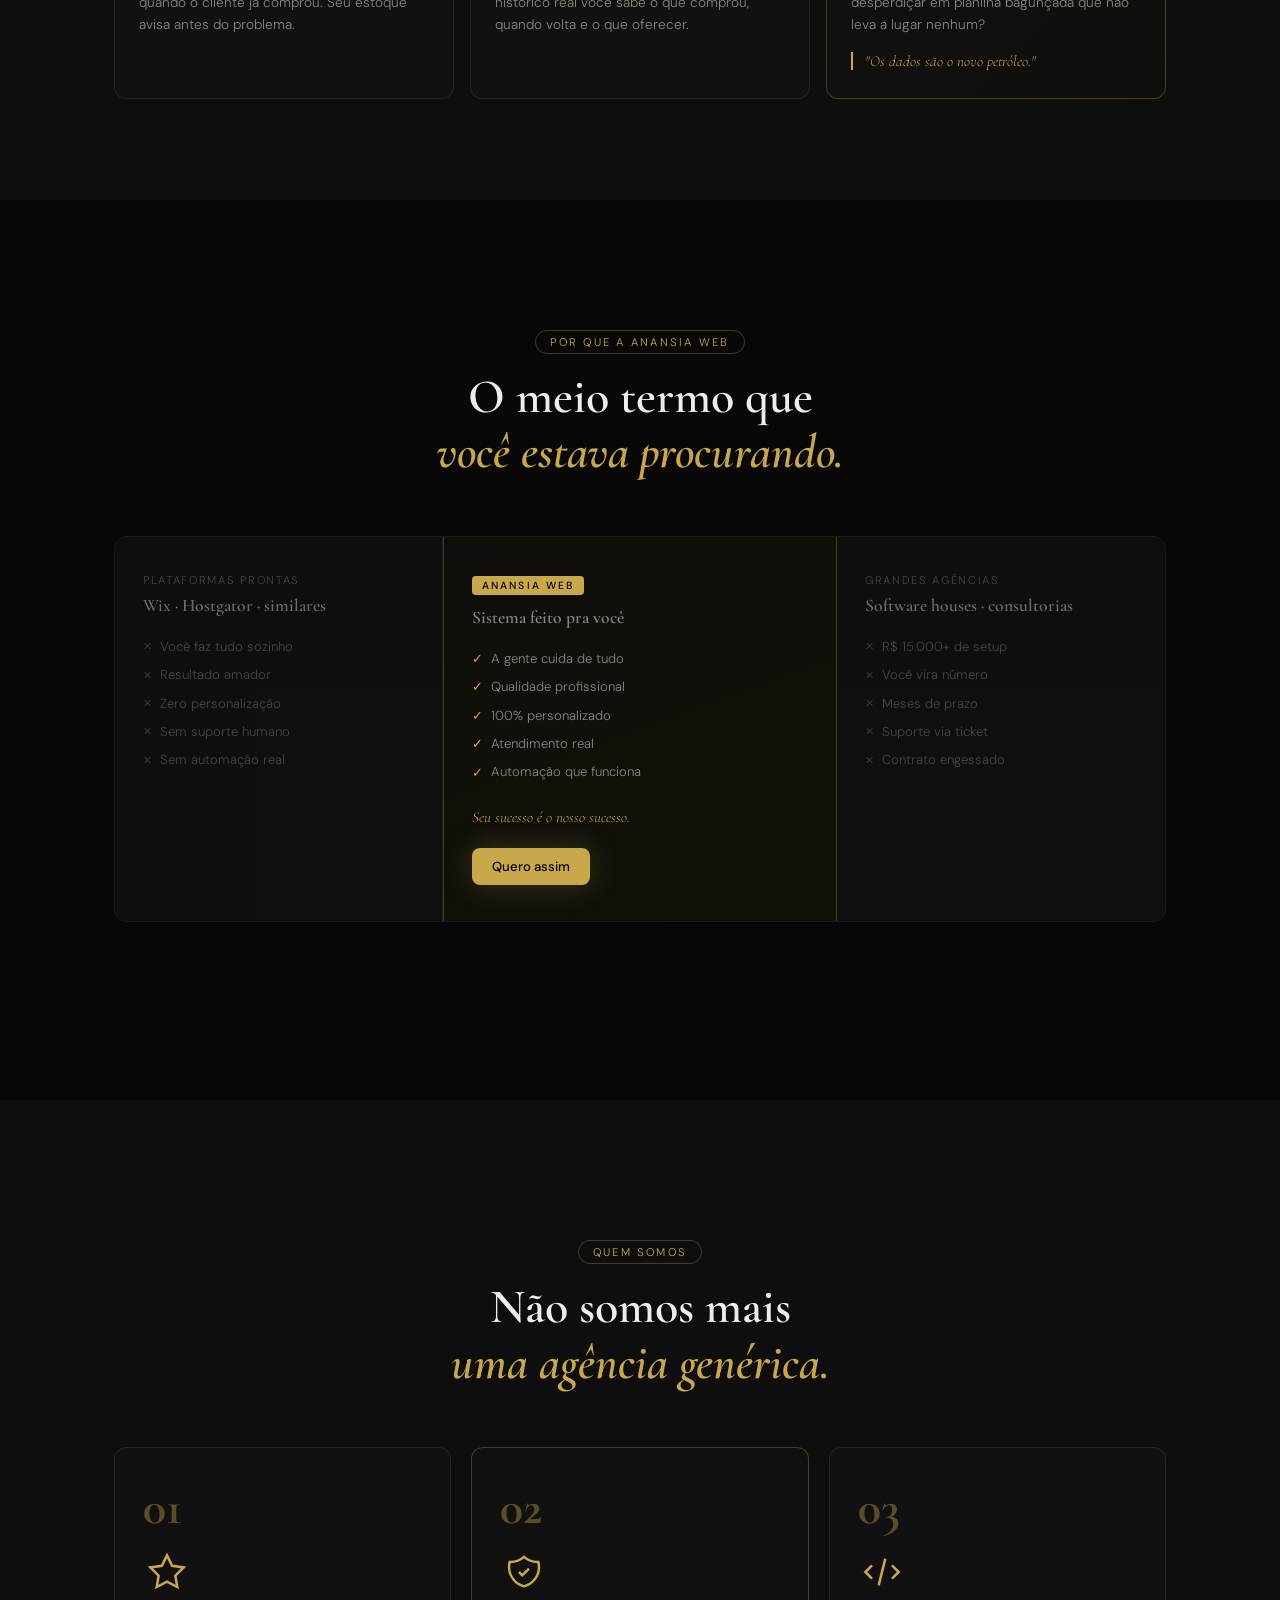
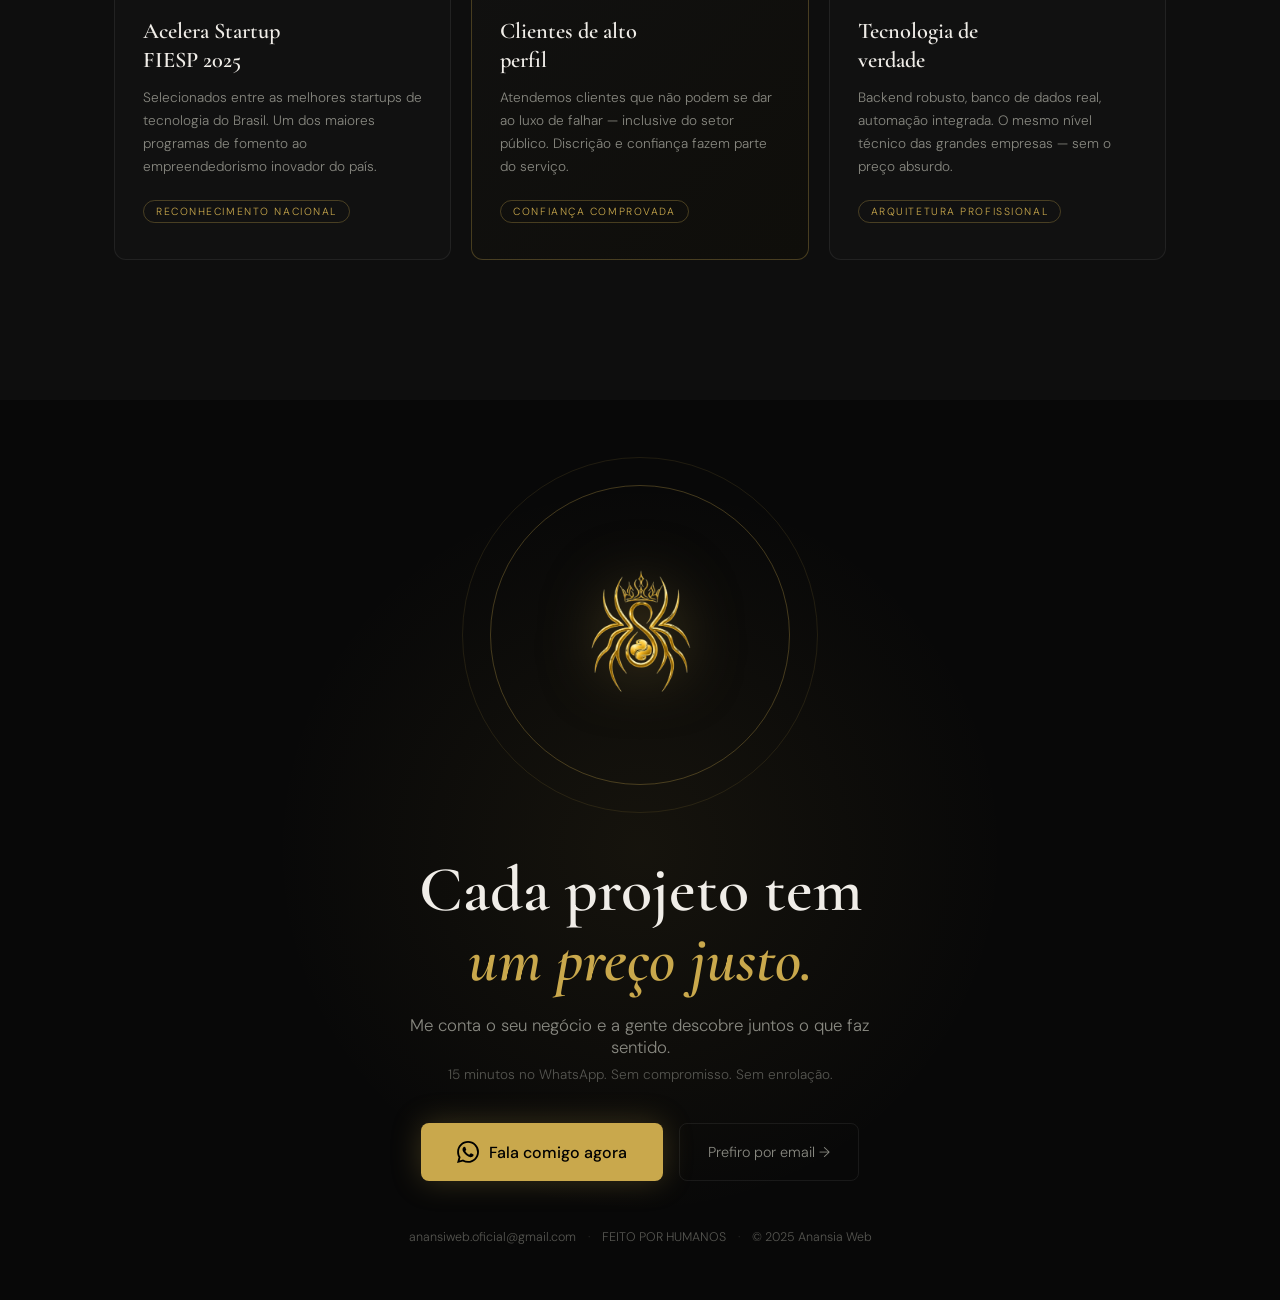
==== commit e60a7f23: "c2 publicando site 2" ====
--- a/index.html
+++ b/index.html
@@ -207,16 +207,16 @@
       <p class="cta-sub">Me conta o seu negócio e a gente descobre juntos o que faz sentido.</p>
       <p class="cta-sub2">15 minutos no WhatsApp. Sem compromisso. Sem enrolação.</p>
       <div class="cta-actions">
-        <a href="https://wa.me/5511999999999" target="_blank" class="btn-primary btn-large">
+        <a href="https://wa.me/5521991293425" target="_blank" class="btn-primary btn-large">
           <svg viewBox="0 0 24 24" fill="currentColor" width="22" height="22"><path d="M17.472 14.382c-.297-.149-1.758-.867-2.03-.967-.273-.099-.471-.148-.67.15-.197.297-.767.966-.94 1.164-.173.199-.347.223-.644.075-.297-.15-1.255-.463-2.39-1.475-.883-.788-1.48-1.761-1.653-2.059-.173-.297-.018-.458.13-.606.134-.133.298-.347.446-.52.149-.174.198-.298.298-.497.099-.198.05-.371-.025-.52-.075-.149-.669-1.612-.916-2.207-.242-.579-.487-.5-.669-.51-.173-.008-.371-.01-.57-.01-.198 0-.52.074-.792.372-.272.297-1.04 1.016-1.04 2.479 0 1.462 1.065 2.875 1.213 3.074.149.198 2.096 3.2 5.077 4.487.709.306 1.262.489 1.694.625.712.227 1.36.195 1.871.118.571-.085 1.758-.719 2.006-1.413.248-.694.248-1.289.173-1.413-.074-.124-.272-.198-.57-.347m-5.421 7.403h-.004a9.87 9.87 0 01-5.031-1.378l-.361-.214-3.741.982.998-3.648-.235-.374a9.86 9.86 0 01-1.51-5.26c.001-5.45 4.436-9.884 9.888-9.884 2.64 0 5.122 1.03 6.988 2.898a9.825 9.825 0 012.893 6.994c-.003 5.45-4.437 9.884-9.885 9.884m8.413-18.297A11.815 11.815 0 0012.05 0C5.495 0 .16 5.335.157 11.892c0 2.096.547 4.142 1.588 5.945L.057 24l6.305-1.654a11.882 11.882 0 005.683 1.448h.005c6.554 0 11.89-5.335 11.893-11.893a11.821 11.821 0 00-3.48-8.413z"/></svg>
           Fala comigo agora
         </a>
-        <a href="mailto:hello@anansiaweb.com" class="btn-ghost">Prefiro por email →</a>
+        <a href="mailto:anansiweb.oficial@gmail.com" class="btn-ghost">Prefiro por email →</a>
       </div>
       <div class="cta-footer-info">
-        <span>hello@anansiaweb.com</span>
+        <span>anansiweb.oficial@gmail.com</span>
         <span class="cta-dot">·</span>
-        <span>São Paulo, Brasil</span>
+        <span>FEITO POR HUMANOS</span>
         <span class="cta-dot">·</span>
         <span>© 2025 Anansia Web</span>
       </div>
@@ -224,7 +224,7 @@
   </section>
 
   <!-- ZAP FLUTUANTE -->
-  <a href="https://wa.me/5511999999999" target="_blank" class="zap-float" aria-label="WhatsApp">
+  <a href="https://wa.me/5521991293425" target="_blank" class="zap-float" aria-label="WhatsApp">
     <svg viewBox="0 0 24 24" fill="currentColor"><path d="M17.472 14.382c-.297-.149-1.758-.867-2.03-.967-.273-.099-.471-.148-.67.15-.197.297-.767.966-.94 1.164-.173.199-.347.223-.644.075-.297-.15-1.255-.463-2.39-1.475-.883-.788-1.48-1.761-1.653-2.059-.173-.297-.018-.458.13-.606.134-.133.298-.347.446-.52.149-.174.198-.298.298-.497.099-.198.05-.371-.025-.52-.075-.149-.669-1.612-.916-2.207-.242-.579-.487-.5-.669-.51-.173-.008-.371-.01-.57-.01-.198 0-.52.074-.792.372-.272.297-1.04 1.016-1.04 2.479 0 1.462 1.065 2.875 1.213 3.074.149.198 2.096 3.2 5.077 4.487.709.306 1.262.489 1.694.625.712.227 1.36.195 1.871.118.571-.085 1.758-.719 2.006-1.413.248-.694.248-1.289.173-1.413-.074-.124-.272-.198-.57-.347m-5.421 7.403h-.004a9.87 9.87 0 01-5.031-1.378l-.361-.214-3.741.982.998-3.648-.235-.374a9.86 9.86 0 01-1.51-5.26c.001-5.45 4.436-9.884 9.888-9.884 2.64 0 5.122 1.03 6.988 2.898a9.825 9.825 0 012.893 6.994c-.003 5.45-4.437 9.884-9.885 9.884m8.413-18.297A11.815 11.815 0 0012.05 0C5.495 0 .16 5.335.157 11.892c0 2.096.547 4.142 1.588 5.945L.057 24l6.305-1.654a11.882 11.882 0 005.683 1.448h.005c6.554 0 11.89-5.335 11.893-11.893a11.821 11.821 0 00-3.48-8.413z"/></svg>
     <span class="zap-pulse"></span>
   </a>
--- a/style.css
+++ b/style.css
@@ -159,7 +159,6 @@
   position: relative;
   overflow: hidden;
 }
-
 .section-header {
   text-align: center;
   margin-bottom: clamp(2rem, 5vw, 3.5rem);
@@ -247,7 +246,7 @@
   display: flex;
   align-items: center;
   gap: clamp(3rem, 8vw, 8rem);
-  max-width: 1100px;
+  max-width: 1200px;
   width: 100%;
   padding: 0 24px;
   flex-wrap: wrap;
@@ -259,6 +258,8 @@
   display: flex;
   align-items: center;
   justify-content: center;
+  width: 500px;
+  height: 500px;
 }
 .logo-ring {
   position: absolute;
@@ -266,15 +267,15 @@
   border: 1px solid var(--gold-border);
   animation: ringPulse 3s ease-in-out infinite;
 }
-.logo-ring-1 { width: 260px; height: 260px; animation-delay: 0s; }
-.logo-ring-2 { width: 320px; height: 320px; animation-delay: 1s; opacity: 0.5; }
+.logo-ring-1 { width: 460px; height: 460px; animation-delay: 0s; }
+.logo-ring-2 { width: 498px; height: 498px; animation-delay: 1s; opacity: 0.5; }
 @keyframes ringPulse {
   0%, 100% { opacity: 0.3; transform: scale(1); }
   50% { opacity: 0.7; transform: scale(1.03); }
 }
 .hero-logo {
-  width: clamp(180px, 25vw, 240px);
-  height: clamp(180px, 25vw, 240px);
+  width: 440px;
+  height: 440px;
   object-fit: contain;
   filter: drop-shadow(0 0 40px rgba(201,168,76,0.5)) drop-shadow(0 0 80px rgba(201,168,76,0.2));
   animation: logoFloat 4s ease-in-out infinite;
@@ -362,7 +363,6 @@
   border: 1px solid var(--border);
   border-radius: var(--radius);
   padding: 28px 24px;
-  transition: border-color .3s, transform .3s;
   opacity: 0;
   transform: translateY(16px);
   transition: opacity .5s, transform .5s, border-color .3s;
@@ -370,12 +370,21 @@
 .dor-card.visible { opacity: 1; transform: translateY(0); }
 .dor-card:hover { border-color: var(--gold-border); transform: translateY(-4px) !important; }
 .dor-icon {
-  width: 40px; height: 40px;
-  display: flex; align-items: center; justify-content: center;
+  width: 48px;
+  height: 48px;
+  display: flex;
+  align-items: center;
+  justify-content: center;
   color: var(--text-dim);
   margin-bottom: 16px;
-}
-.dor-icon svg { width: 24px; height: 24px; }
+  flex-shrink: 0;
+}
+.dor-icon svg {
+  width: 40px;
+  height: 40px;
+  display: block;
+  overflow: visible;
+}
 .dor-icon-gold { color: var(--gold) !important; }
 .dor-title {
   font-family: 'Cormorant Garamond', serif;
@@ -511,11 +520,21 @@
   opacity: 0.4;
 }
 .cred-icon {
-  width: 40px; height: 40px;
+  width: 48px;
+  height: 48px;
+  display: flex;
+  align-items: center;
+  justify-content: center;
   color: var(--gold);
   margin-bottom: 20px;
-}
-.cred-icon svg { width: 28px; height: 28px; }
+  flex-shrink: 0;
+}
+.cred-icon svg {
+  width: 40px;
+  height: 40px;
+  display: block;
+  overflow: visible;
+}
 .cred-title {
   font-family: 'Cormorant Garamond', serif;
   font-size: 1.4rem;
@@ -566,6 +585,8 @@
   display: flex;
   align-items: center;
   justify-content: center;
+  width: 360px;
+  height: 360px;
   margin-bottom: 2.5rem;
 }
 .cta-ring {
@@ -574,11 +595,11 @@
   border: 1px solid var(--gold-border);
   animation: ringPulse 3s ease-in-out infinite;
 }
-.cta-ring-1 { width: 160px; height: 160px; }
-.cta-ring-2 { width: 210px; height: 210px; animation-delay: 1s; opacity: 0.4; }
+.cta-ring-1 { width: 300px; height: 300px; }
+.cta-ring-2 { width: 356px; height: 356px; animation-delay: 1s; opacity: 0.4; }
 .cta-logo {
-  width: 110px;
-  height: 110px;
+  width: 260px;
+  height: 260px;
   object-fit: contain;
   filter: drop-shadow(0 0 30px rgba(201,168,76,0.5));
   animation: logoFloat 4s ease-in-out infinite;
@@ -662,11 +683,12 @@
     padding-top: 2rem;
     gap: 2.5rem;
   }
+  .hero-logo-wrap { width: 360px; height: 360px; }
+  .logo-ring-1 { width: 320px; height: 320px; }
+  .logo-ring-2 { width: 360px; height: 360px; }
+  .hero-logo { width: 280px !important; height: 280px !important; }
   .hero-sub { margin: 0 auto 2.5rem; }
   .hero-actions { justify-content: center; }
-  .logo-ring-1 { width: 200px; height: 200px; }
-  .logo-ring-2 { width: 250px; height: 250px; }
-  .hero-logo { width: 160px; height: 160px; }
 
   .dores-grid { grid-template-columns: 1fr 1fr; }
 
@@ -692,4 +714,8 @@
   .cta-dot { display: none; }
   .hero-actions { flex-direction: column; align-items: center; }
   .cta-actions { flex-direction: column; align-items: center; }
+  .hero-logo-wrap { width: 320px; height: 320px; }
+  .logo-ring-1 { width: 280px; height: 280px; }
+  .logo-ring-2 { width: 320px; height: 320px; }
+  .hero-logo { width: 240px !important; height: 240px !important; }
 }
